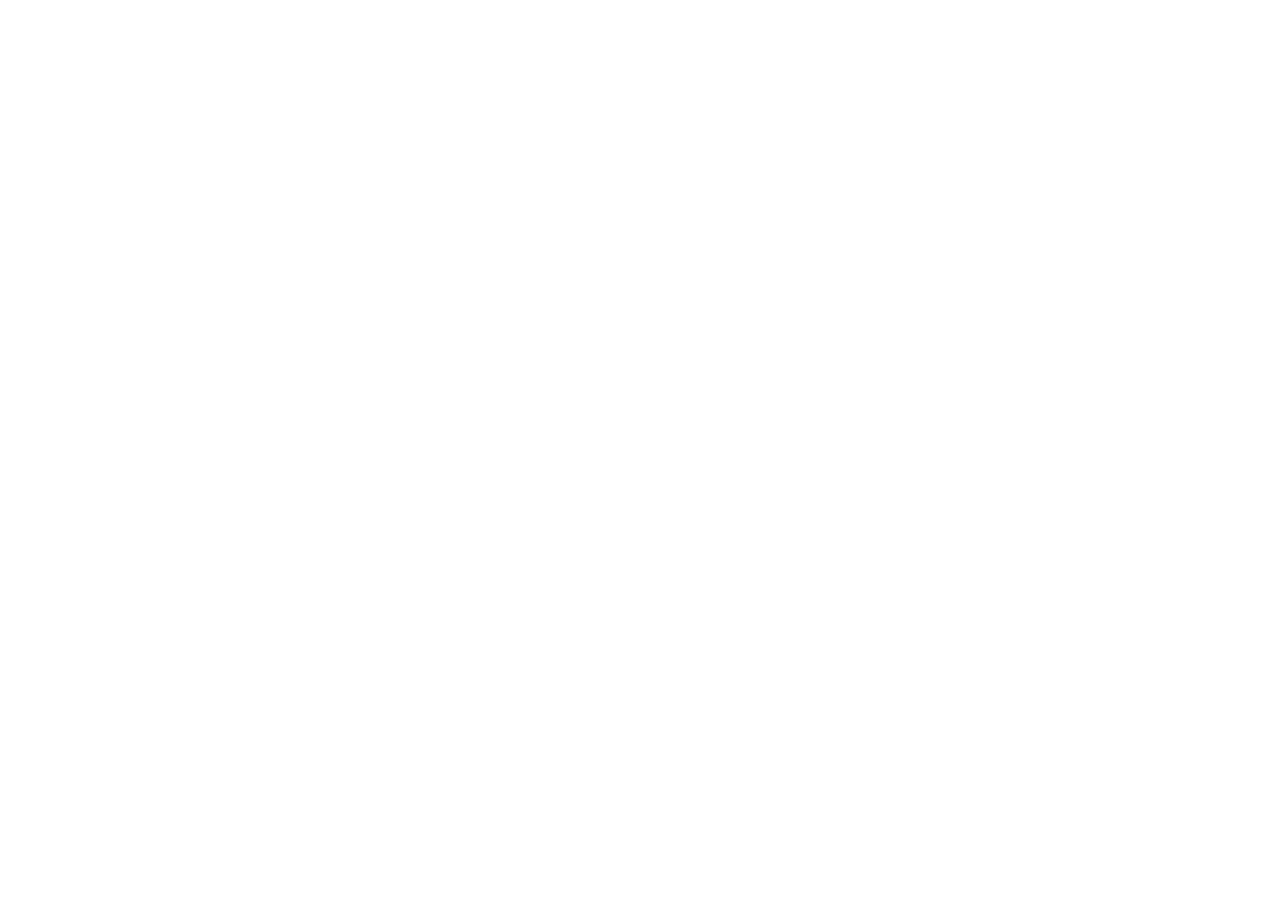
==== index.html @ eaf5b788 "Built a structure of website" ====
<!DOCTYPE html>
<html lang="en">
  <head>
    <meta charset="UTF-8" />
    <meta http-equiv="X-UA-Compatible" content="IE=edge" />
    <meta name="viewport" content="width=device-width, initial-scale=1.0" />
    <title>What the Pretzel is?</title>
    <link
      rel="icon"
      href="data:image/svg+xml,<svg xmlns=%22http://www.w3.org/2000/svg%22 viewBox=%220 0 100 100%22><text y=%22.9em%22 font-size=%2290%22>🥨</text></svg>"
    />
    <link rel="stylesheet" href="css/styles.css" />
  </head>
  <body></body>
</html>
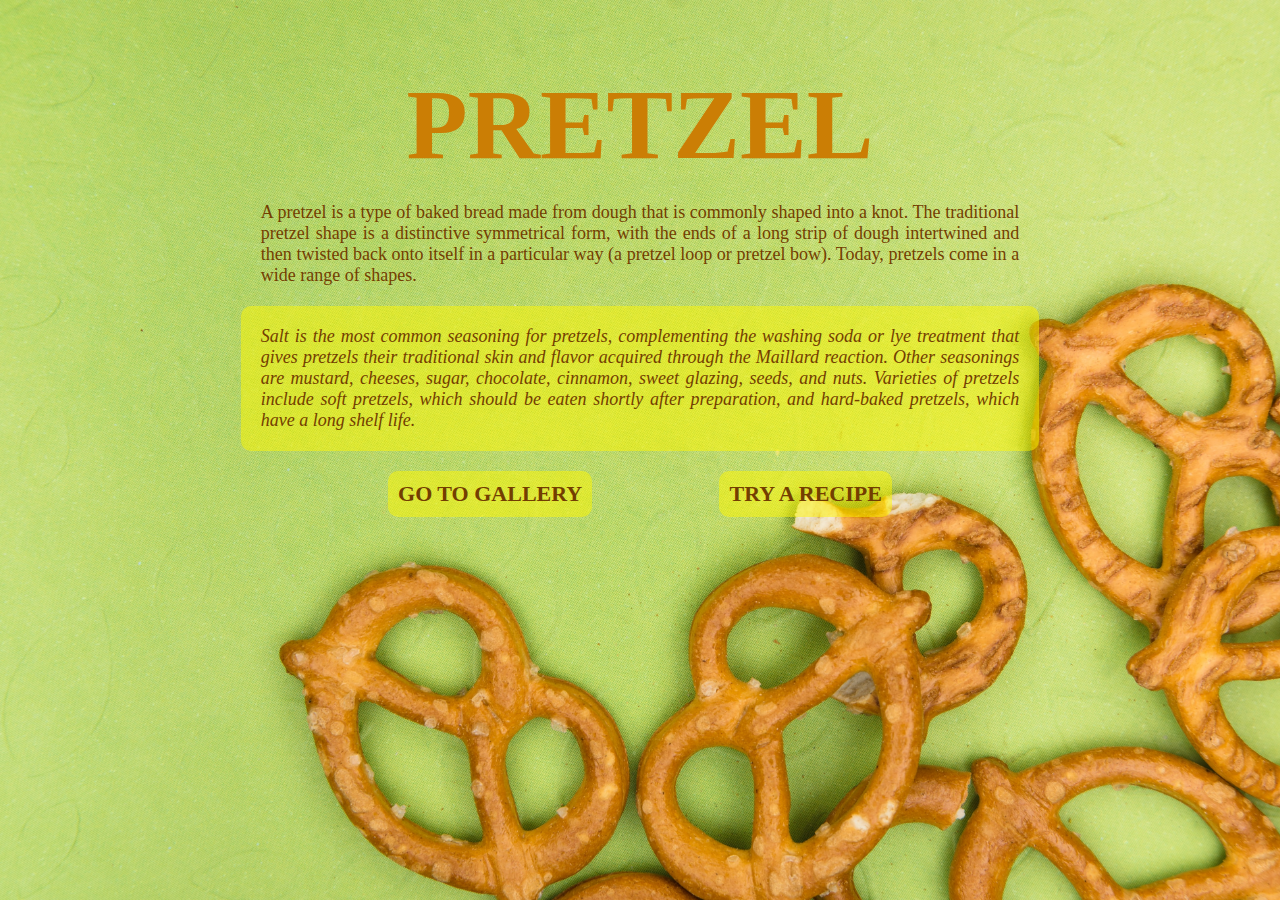
==== commit c3cc4bc9: "Added a content to main page" ====
--- a/index.html
+++ b/index.html
@@ -11,5 +11,29 @@
     />
     <link rel="stylesheet" href="css/styles.css" />
   </head>
-  <body></body>
+  <body>
+    <h1>Pretzel</h1>
+    <p>
+      A pretzel is a type of baked bread made from dough that is commonly shaped
+      into a knot. The traditional pretzel shape is a distinctive symmetrical
+      form, with the ends of a long strip of dough intertwined and then twisted
+      back onto itself in a particular way (a pretzel loop or pretzel bow).
+      Today, pretzels come in a wide range of shapes.
+    </p>
+    <div class="quote">
+      <em>
+        Salt is the most common seasoning for pretzels, complementing the
+        washing soda or lye treatment that gives pretzels their traditional skin
+        and flavor acquired through the Maillard reaction. Other seasonings are
+        mustard, cheeses, sugar, chocolate, cinnamon, sweet glazing, seeds, and
+        nuts. Varieties of pretzels include soft pretzels, which should be eaten
+        shortly after preparation, and hard-baked pretzels, which have a long
+        shelf life.
+      </em>
+    </div>
+    <div class="pages">
+      <a href="/photos.html">Go to gallery</a>
+      <a href="/recipe.html">Try a recipe</a>
+    </div>
+  </body>
 </html>
--- a/css/styles.css
+++ b/css/styles.css
@@ -0,0 +1,73 @@
+body {
+  font-family: Cambria, Cochin, Georgia, Times, "Times New Roman", serif;
+  background-image: url("/media/main-page/pretzel-background.jpg");
+  background-size: cover;
+  background-repeat: no-repeat;
+  background-attachment: fixed;
+  min-width: 250px;
+}
+
+h1 {
+  display: flex;
+  justify-content: center;
+  font-size: 100px;
+  text-transform: uppercase;
+  color: #cb7e05;
+  margin-bottom: 20px;
+}
+
+@media (max-width: 560px) {
+  h1 {
+    font-size: 50px;
+  }
+
+  p,
+  .quote {
+    font-size: 14px;
+  }
+
+  a {
+    font-size: 18px;
+  }
+}
+
+p,
+.quote {
+  display: flex;
+  font-size: 18px;
+  color: #733e01;
+  text-align: justify;
+  margin: 20px auto;
+  max-width: 60%;
+}
+
+.quote {
+  padding: 20px;
+  background-color: rgba(255, 247, 0, 0.5);
+  border-radius: 10px;
+}
+
+.pages {
+  display: flex;
+  justify-content: space-evenly;
+  margin: 0 auto;
+  max-width: 60%;
+}
+
+a {
+  text-transform: uppercase;
+  text-decoration: none;
+  text-align: center;
+  color: #733e01;
+  background: rgba(255, 247, 0, 0.5);
+  padding: 10px;
+  border-radius: 10px;
+  font-size: 22px;
+  font-weight: 600;
+}
+
+a:hover {
+  color: rgb(255, 247, 0);
+  background: rgba(115, 62, 1, 0.5);
+  transition: all 0.2s ease;
+}
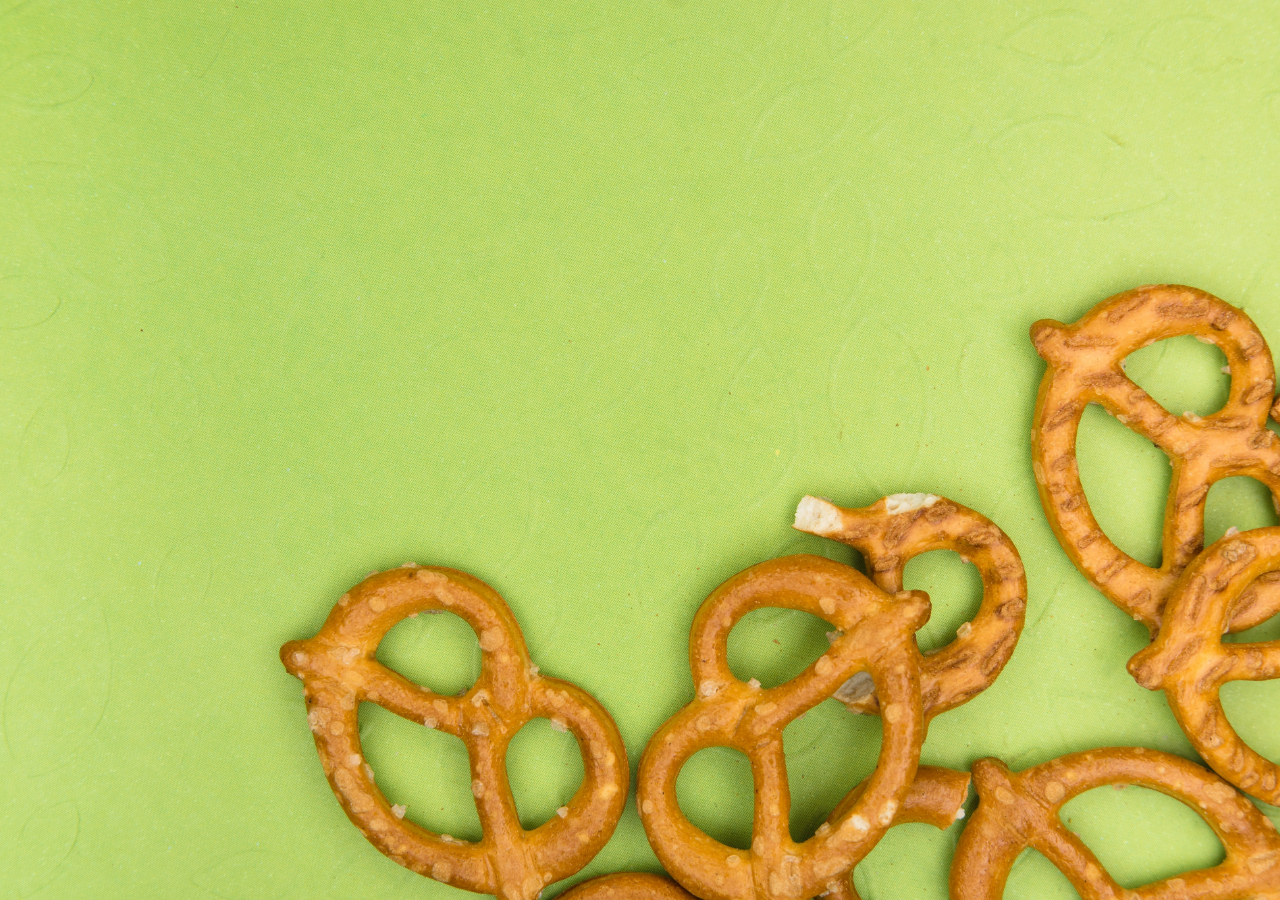
==== commit 11c0cabb: "Added a gallery page and animation" ====
--- a/index.html
+++ b/index.html
@@ -11,7 +11,7 @@
     />
     <link rel="stylesheet" href="css/styles.css" />
   </head>
-  <body>
+  <body class="homepage">
     <h1>Pretzel</h1>
     <p>
       A pretzel is a type of baked bread made from dough that is commonly shaped
@@ -32,7 +32,7 @@
       </em>
     </div>
     <div class="pages">
-      <a href="/photos.html">Go to gallery</a>
+      <a href="/photos.html" id="gallery">Go to gallery</a>
       <a href="/recipe.html">Try a recipe</a>
     </div>
   </body>
--- a/css/styles.css
+++ b/css/styles.css
@@ -1,10 +1,32 @@
 body {
   font-family: Cambria, Cochin, Georgia, Times, "Times New Roman", serif;
+  min-width: 250px;
+  opacity: 0;
+  animation: ani 2s forwards;
+}
+
+@keyframes ani {
+  0% {
+    opacity: 0;
+  }
+
+  100% {
+    opacity: 1;
+  }
+}
+
+.homepage {
   background-image: url("/media/main-page/pretzel-background.jpg");
   background-size: cover;
   background-repeat: no-repeat;
   background-attachment: fixed;
-  min-width: 250px;
+}
+
+.photos-page {
+  background: linear-gradient(to right top, #bfd977, #d2e182);
+  background-size: cover;
+  background-repeat: no-repeat;
+  background-attachment: fixed;
 }
 
 h1 {
@@ -14,21 +36,6 @@
   text-transform: uppercase;
   color: #cb7e05;
   margin-bottom: 20px;
-}
-
-@media (max-width: 560px) {
-  h1 {
-    font-size: 50px;
-  }
-
-  p,
-  .quote {
-    font-size: 14px;
-  }
-
-  a {
-    font-size: 18px;
-  }
 }
 
 p,
@@ -42,16 +49,18 @@
 }
 
 .quote {
+  box-sizing: border-box;
   padding: 20px;
   background-color: rgba(255, 247, 0, 0.5);
   border-radius: 10px;
 }
 
 .pages {
-  display: flex;
-  justify-content: space-evenly;
+  display: grid;
+  grid-template-columns: 1fr 1fr;
+  grid-gap: 10px;
+  max-width: 60%;
   margin: 0 auto;
-  max-width: 60%;
 }
 
 a {
@@ -71,3 +80,75 @@
   background: rgba(115, 62, 1, 0.5);
   transition: all 0.2s ease;
 }
+
+@media (max-width: 560px) {
+  h1 {
+    font-size: 50px;
+  }
+
+  p,
+  .quote {
+    font-size: 14px;
+  }
+
+  a {
+    font-size: 18px;
+  }
+
+  .pages {
+    grid-template-columns: 1fr;
+    max-width: 60%;
+  }
+}
+
+img {
+  box-sizing: border-box;
+  border: 5px solid white;
+  border-radius: 10px;
+}
+
+.row-1 {
+  display: block;
+  margin: 0 auto 8px;
+  width: 80%;
+}
+
+.img-1 {
+  width: 100%;
+}
+
+.row-2,
+.row-3 {
+  display: grid;
+  grid-template-columns: 1fr 1fr;
+  grid-gap: 10px;
+  margin: 0 auto;
+  width: 80%;
+}
+
+.img-2,
+.img-3,
+.img-4,
+.img-5,
+.img-6,
+.img-7,
+.img-8,
+.img-9,
+.img-10,
+.img-11,
+.img-12,
+.img-13,
+.img-14 {
+  width: 100%;
+  margin-bottom: 8px;
+}
+
+@media (max-width: 820px) {
+  .row-2 {
+    display: block;
+  }
+
+  .row-3 {
+    grid-template-columns: 1fr;
+  }
+}
